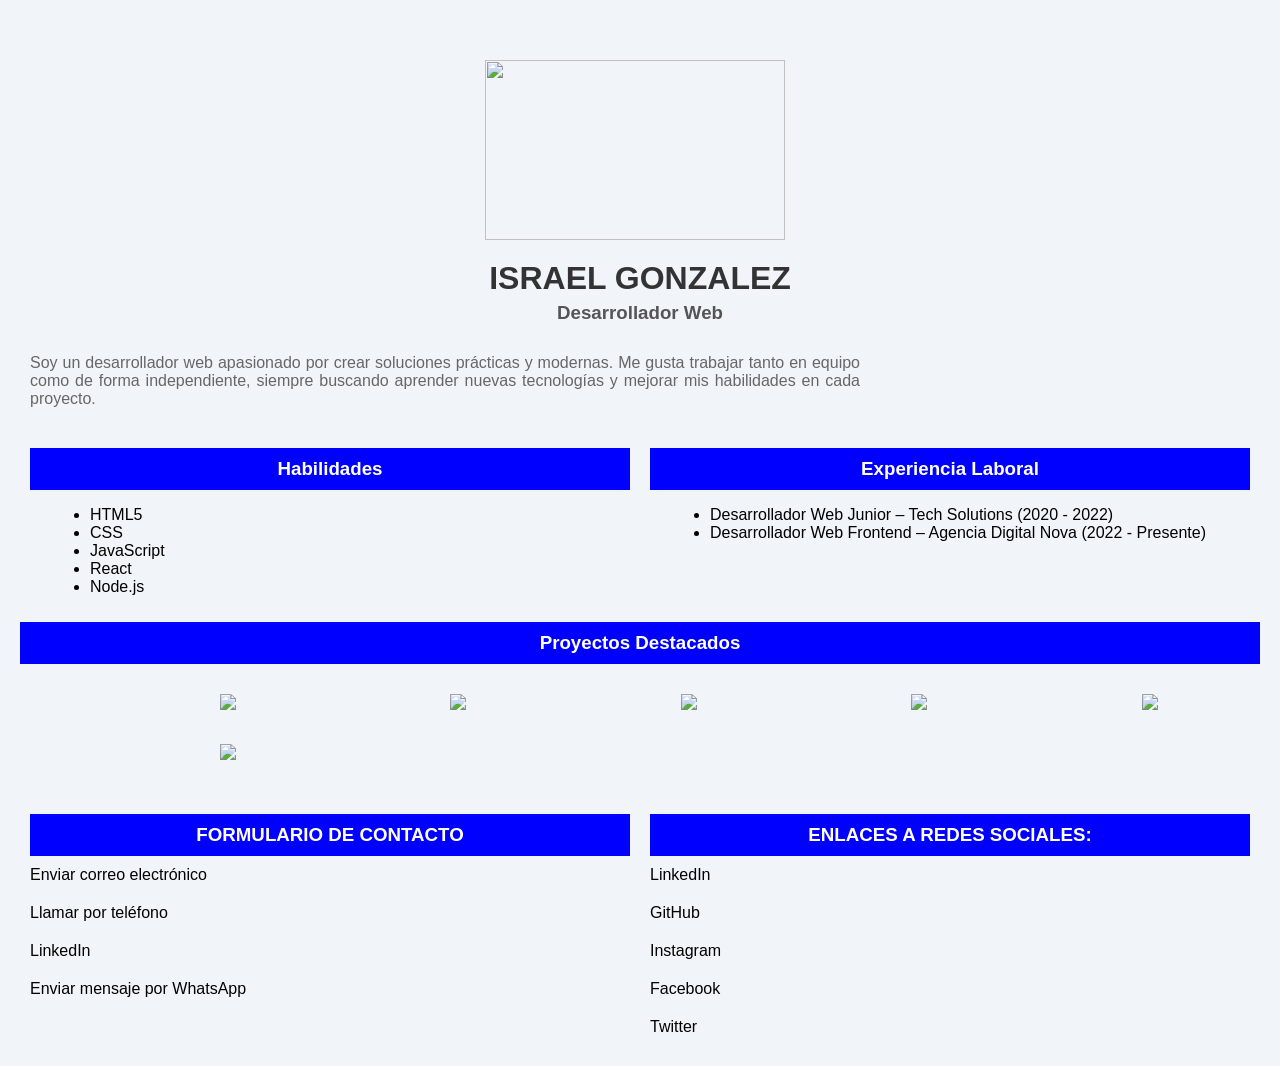
==== index.html @ f0df2c95 "Add files via upload" ====
<!DOCTYPE html>




<html lang="en">



    <head>
        <link rel="stylesheet" href="CSS/tp1 CSS.css"> <!-- ENLACE AL CSS -->

        <title>TP DESARROLLO DE SOFTWARE</title> <!-- TITULO DE LA PAGINA -->

    </head>



    <body>


        <div class="divnombre">

            <img src="../TP1 DESARROLLO/IMAGENES/ISRAEL GONZALEZ.webp">
            <h1>ISRAEL GONZALEZ</h1> 
            <h3>Desarrollador Web</h3>
        </div>
         


        <p>Soy un desarrollador web apasionado por crear soluciones prácticas y modernas. Me gusta trabajar tanto en equipo como de forma independiente, siempre buscando aprender nuevas tecnologías y mejorar mis habilidades en cada proyecto.</p>



        <div class="habilidades">
            <h3>Habilidades</h3> <!-- HABLIDADES-->
            <ul>
                <li>HTML5</li>
                <li>CSS</li>
                <li>JavaScript</li>
                <li>React</li>
                <li>Node.js</li>
            </ul>
        </div>


        <div class="experiencia">
            <h3>Experiencia Laboral</h3> <!-- EXPERIENCIA LABORAL-->
            <ul>
                <li>Desarrollador Web Junior – Tech Solutions (2020 - 2022)</li>
                <li>Desarrollador Web Frontend – Agencia Digital Nova (2022 - Presente)</li>
            </ul>
        </div>



        <div class="Proyectos">
            <h3>Proyectos Destacados</h3> <!-- PROYECTOS DESTACADOS-->

        <img src="../TP1 DESARROLLO/IMAGENES/SHOPWAVE LOGO.png" >
        <img src="../TP1 DESARROLLO/IMAGENES/INVESTIFY LOGO.png" >
        <img src="../TP1 DESARROLLO/IMAGENES/STUDYCAL LOGO.png" >
        <img src="../TP1 DESARROLLO/IMAGENES/CALORYTRAK LOGO.png" >
        <img src="../TP1 DESARROLLO/IMAGENES/LINGOMASTER LOGO.png" >
        <IMG src="../TP1 DESARROLLO/IMAGENES/CHESSQUEST LOGO.png" >
       
        </div>



        <div class="RedesSociales">
            <h3>ENLACES A REDES SOCIALES:</h3> <!-- ENLACES A REDES SOCIALES-->
        
            <a href="https://www.linkedin.com/in/israel-gonzalez">LinkedIn</a>
            <a href="https://github.com/israelgonzalez">GitHub</a>
            <a href="https://www.instagram.com/i_gonzalez/">Instagram</a>
            <a href="https://www.facebook.com/israel.gonzalez">Facebook</a>
            <a href="https://twitter.com/israelgonzalez">Twitter</a>

        
        </div>



        <div class="FormularioContacto">
            <h3>FORMULARIO DE CONTACTO</h3> <!-- FORMULARIOS DE CONTACTO-->
        
            <a href="israel.gonzalez@gmail.com">Enviar correo electrónico</a>
            <a href="tel:+1234567890">Llamar por teléfono</a>
            <a href="https://www.linkedin.com/in/israel-gonzalez">LinkedIn</a>
            <a href="whatsapp://send?phone=+1234567890">Enviar mensaje por WhatsApp</a>
            
        
        </div>



    </body> 

</html>
---- CSS/tp1 CSS.css ----
body {
                font-family: Arial, Garamond;
                margin: 20px;
                background-color: #F1F5F9;
            }

            h1 {
                color: #333;
                text-align: left;
            }

            h2, h3, h4 {
                color: #555;
            }

            ul, ol {
                margin-left: 20px;
            }

            a {
                color: #007BFF;
                text-decoration: none;
            }

            a:hover {
                text-decoration: underline;
            }

            .divnombre{
                display: flex;
                flex-direction: column;
                align-items: center;
                margin-top: 60px;
            }

            .divnombre h1 {
                margin: 10px 0 5px 0;
            }

            .divnombre h3 {
                margin: 0;

            }

            img {
                border-radius: 0%;
                margin-right: 10px;
                
                margin-bottom: 10px;
                max-width: 90%;
                height: 180px;
                width: 300px;
            }

            .habilidades {
                float: left;
                width: 50%;
                box-sizing: border-box;
                padding: 10px;
            }

            .habilidades h3 {
                background-color: blue;
                color: white;
                text-align: center;
                padding: 10px;
                margin: 0 0 10px 0;
            }

            .experiencia {
                float: right;
                width: 50%;
                box-sizing: border-box;
                padding: 10px;
                
            }

            
            .experiencia h3 {
                background-color: blue;
                color: white;
                text-align: center;
                padding: 10px;
                margin: 0 0 10px 0;
            }

            .Proyectos {
                clear: both;
                margin-top: 20px;
            }

            .Proyectos h3 {
                background-color: blue;
                color: white;
                text-align: center;
                padding: 10px;
                margin: 0 0 10px 0;
            }

            p{
                color: #666;
                margin: 30px 400px 30px 10px;
                text-align: justify;
            }

            .Proyectos img {
                width: 200px;
                height: auto;
                margin-top: 20px;
                margin-left: 200px;
            }

            .Proyectos p {
                display: flex;  
                margin-top: 10px;
            }

            .RedesSociales {
                float: right;
                width: 50%;
                box-sizing: border-box;
                padding: 10px;
                
            }

            
            .RedesSociales h3 {
                background-color: blue;
                color: white;
                text-align: center;
                padding: 10px;
                margin: 30px 0 10px 0;
            }

            .FormularioContacto {
                float: left;
                width: 50%;
                box-sizing: border-box;
                padding: 10px;
                
            }

            
            .FormularioContacto h3 {
                background-color: blue;
                color: white;
                text-align: center;
                padding: 10px;
                margin: 30px 0 10px 0;
            }
            
            .FormularioContacto a {
                display: block;
                margin-bottom: 20px; 
                color: #000;
            }

            .RedesSociales a {
                display: block;
                margin-bottom: 20px; 
                color: #000;
            }
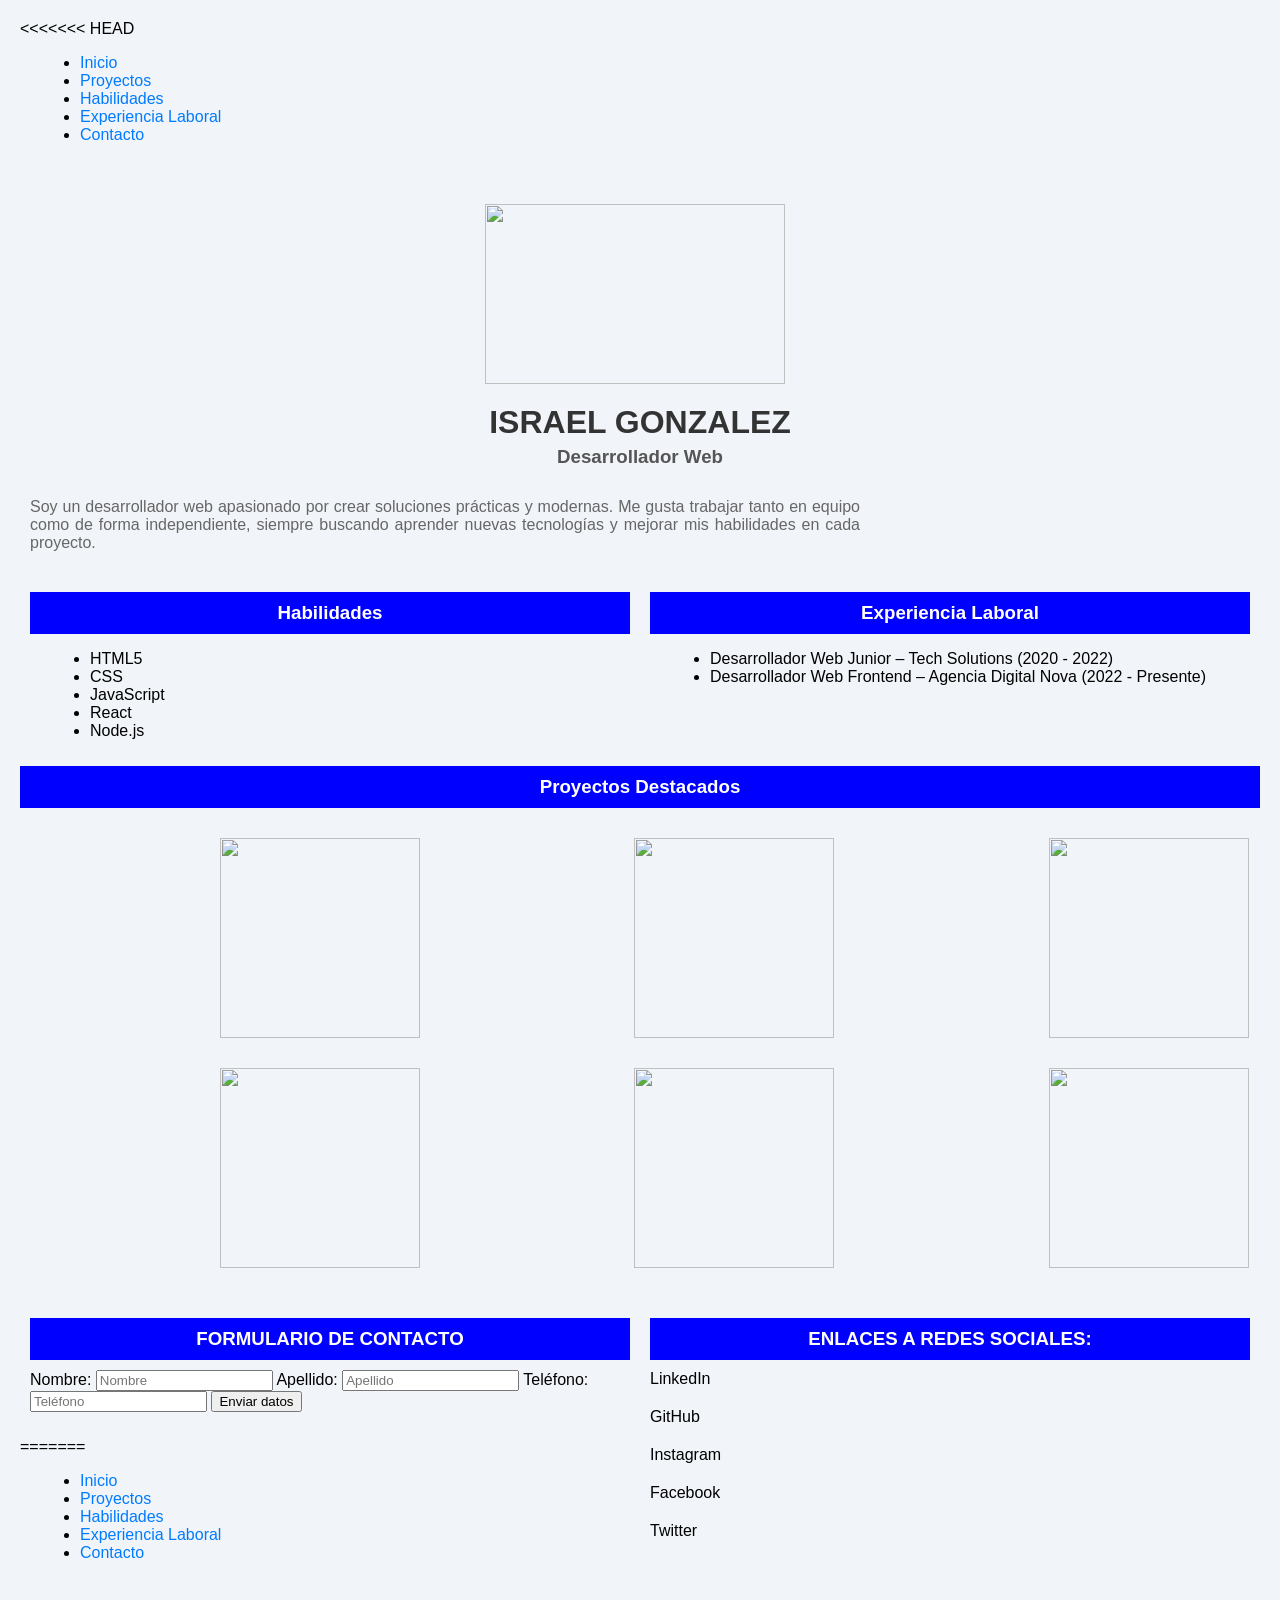
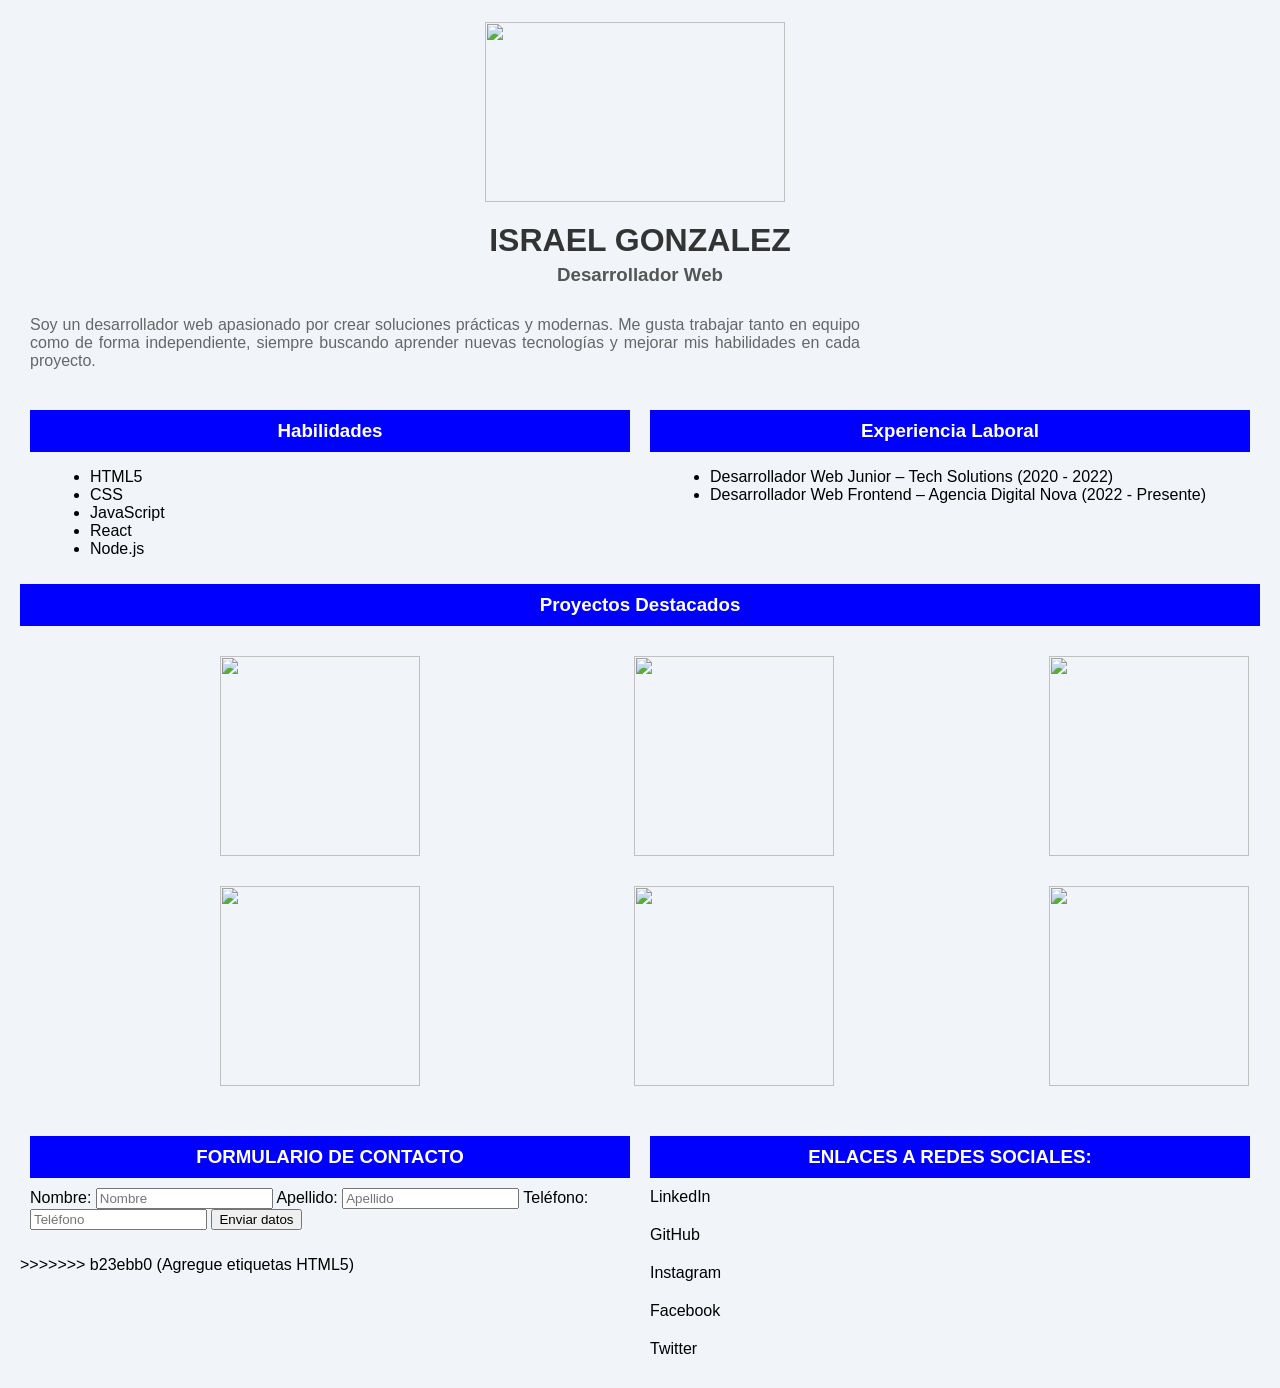
==== commit f2578e52: "Agregue etiquetas HTML5" ====
--- a/index.html
+++ b/index.html
@@ -1,3 +1,4 @@
+<<<<<<< HEAD
 <!DOCTYPE html>
 
 
@@ -8,6 +9,7 @@
 
 
     <head>
+        <link href="https://fonts.googleapis.com/css2?family=Roboto:wght@400;700&display=swap" rel="stylesheet">
         <link rel="stylesheet" href="CSS/tp1 CSS.css"> <!-- ENLACE AL CSS -->
 
         <title>TP DESARROLLO DE SOFTWARE</title> <!-- TITULO DE LA PAGINA -->
@@ -16,23 +18,46 @@
 
 
 
-    <body>
-
-
-        <div class="divnombre">
+    <body >
+
+
+
+
+        <header>
+            
+        <nav>
+            <ul>
+                <li><a href="#inicio">Inicio</a></li>
+                <li><a href="#proyectos">Proyectos</a></li>
+                <li><a href="#habilidades">Habilidades</a></li>
+                <li><a href="#experiencia">Experiencia Laboral</a></li>
+                <li><a href="#contacto">Contacto</a></li>
+            </ul>
+        </nav>
+
+
+            <div class="divnombre">
 
             <img src="../TP1 DESARROLLO/IMAGENES/ISRAEL GONZALEZ.webp">
             <h1>ISRAEL GONZALEZ</h1> 
             <h3>Desarrollador Web</h3>
         </div>
+
+        </header>
          
 
 
+
+
+
+        <main>
+
+
         <p>Soy un desarrollador web apasionado por crear soluciones prácticas y modernas. Me gusta trabajar tanto en equipo como de forma independiente, siempre buscando aprender nuevas tecnologías y mejorar mis habilidades en cada proyecto.</p>
 
 
 
-        <div class="habilidades">
+        <div class="habilidades" id="habilidades">
             <h3>Habilidades</h3> <!-- HABLIDADES-->
             <ul>
                 <li>HTML5</li>
@@ -44,7 +69,7 @@
         </div>
 
 
-        <div class="experiencia">
+        <div class="experiencia" id="experiencia">
             <h3>Experiencia Laboral</h3> <!-- EXPERIENCIA LABORAL-->
             <ul>
                 <li>Desarrollador Web Junior – Tech Solutions (2020 - 2022)</li>
@@ -54,7 +79,7 @@
 
 
 
-        <div class="Proyectos">
+        <div class="Proyectos" id="proyectos">
             <h3>Proyectos Destacados</h3> <!-- PROYECTOS DESTACADOS-->
 
         <img src="../TP1 DESARROLLO/IMAGENES/SHOPWAVE LOGO.png" >
@@ -66,7 +91,14 @@
        
         </div>
 
-
+        </main>
+
+
+
+
+
+
+        <footer>
 
         <div class="RedesSociales">
             <h3>ENLACES A REDES SOCIALES:</h3> <!-- ENLACES A REDES SOCIALES-->
@@ -82,19 +114,167 @@
 
 
 
-        <div class="FormularioContacto">
-            <h3>FORMULARIO DE CONTACTO</h3> <!-- FORMULARIOS DE CONTACTO-->
-        
-            <a href="israel.gonzalez@gmail.com">Enviar correo electrónico</a>
-            <a href="tel:+1234567890">Llamar por teléfono</a>
-            <a href="https://www.linkedin.com/in/israel-gonzalez">LinkedIn</a>
-            <a href="whatsapp://send?phone=+1234567890">Enviar mensaje por WhatsApp</a>
+    <form class="FormularioContacto" id="contacto">
+
+    <h3>FORMULARIO DE CONTACTO</h3>
+
+    <label for="nombre">Nombre:</label>
+    <input type="text" name="nombre" id="nombre" placeholder="Nombre" required>
+
+    <label for="apellido">Apellido:</label>
+    <input type="text" name="apellido" id="apellido" placeholder="Apellido" required>
+
+    
+    <label for="Telefono">Teléfono:</label>
+    <input type="number" name="Telefono" id="Telefono" placeholder="Teléfono" required>
+    
+    <input type="submit" value="Enviar datos">
+
+    </form>
             
-        
-        </div>
-
-
+        </footer>
 
     </body> 
 
+
+=======
+<!DOCTYPE html>
+
+
+
+
+<html lang="en">
+
+
+
+    <head>
+        <link href="https://fonts.googleapis.com/css2?family=Roboto:wght@400;700&display=swap" rel="stylesheet">
+        <link rel="stylesheet" href="CSS/tp1 CSS.css"> <!-- ENLACE AL CSS -->
+
+        <title>TP DESARROLLO DE SOFTWARE</title> <!-- TITULO DE LA PAGINA -->
+
+    </head>
+
+
+
+    <body >
+
+
+
+
+        <header>
+            
+        <nav>
+            <ul>
+                <li><a href="#inicio">Inicio</a></li>
+                <li><a href="#proyectos">Proyectos</a></li>
+                <li><a href="#habilidades">Habilidades</a></li>
+                <li><a href="#experiencia">Experiencia Laboral</a></li>
+                <li><a href="#contacto">Contacto</a></li>
+            </ul>
+        </nav>
+
+
+            <div class="divnombre">
+
+            <img src="../TP1 DESARROLLO/IMAGENES/ISRAEL GONZALEZ.webp">
+            <h1>ISRAEL GONZALEZ</h1> 
+            <h3>Desarrollador Web</h3>
+        </div>
+
+        </header>
+         
+
+
+
+
+
+        <main>
+
+
+        <p>Soy un desarrollador web apasionado por crear soluciones prácticas y modernas. Me gusta trabajar tanto en equipo como de forma independiente, siempre buscando aprender nuevas tecnologías y mejorar mis habilidades en cada proyecto.</p>
+
+
+
+        <div class="habilidades" id="habilidades">
+            <h3>Habilidades</h3> <!-- HABLIDADES-->
+            <ul>
+                <li>HTML5</li>
+                <li>CSS</li>
+                <li>JavaScript</li>
+                <li>React</li>
+                <li>Node.js</li>
+            </ul>
+        </div>
+
+
+        <div class="experiencia" id="experiencia">
+            <h3>Experiencia Laboral</h3> <!-- EXPERIENCIA LABORAL-->
+            <ul>
+                <li>Desarrollador Web Junior – Tech Solutions (2020 - 2022)</li>
+                <li>Desarrollador Web Frontend – Agencia Digital Nova (2022 - Presente)</li>
+            </ul>
+        </div>
+
+
+
+        <div class="Proyectos" id="proyectos">
+            <h3>Proyectos Destacados</h3> <!-- PROYECTOS DESTACADOS-->
+
+        <img src="../TP1 DESARROLLO/IMAGENES/SHOPWAVE LOGO.png" >
+        <img src="../TP1 DESARROLLO/IMAGENES/INVESTIFY LOGO.png" >
+        <img src="../TP1 DESARROLLO/IMAGENES/STUDYCAL LOGO.png" >
+        <img src="../TP1 DESARROLLO/IMAGENES/CALORYTRAK LOGO.png" >
+        <img src="../TP1 DESARROLLO/IMAGENES/LINGOMASTER LOGO.png" >
+        <IMG src="../TP1 DESARROLLO/IMAGENES/CHESSQUEST LOGO.png" >
+       
+        </div>
+
+        </main>
+
+
+
+
+
+
+        <footer>
+
+        <div class="RedesSociales">
+            <h3>ENLACES A REDES SOCIALES:</h3> <!-- ENLACES A REDES SOCIALES-->
+        
+            <a href="https://www.linkedin.com/in/israel-gonzalez">LinkedIn</a>
+            <a href="https://github.com/israelgonzalez">GitHub</a>
+            <a href="https://www.instagram.com/i_gonzalez/">Instagram</a>
+            <a href="https://www.facebook.com/israel.gonzalez">Facebook</a>
+            <a href="https://twitter.com/israelgonzalez">Twitter</a>
+
+        
+        </div>
+
+
+
+    <form class="FormularioContacto" id="contacto">
+
+    <h3>FORMULARIO DE CONTACTO</h3>
+
+    <label for="nombre">Nombre:</label>
+    <input type="text" name="nombre" id="nombre" placeholder="Nombre" required>
+
+    <label for="apellido">Apellido:</label>
+    <input type="text" name="apellido" id="apellido" placeholder="Apellido" required>
+
+    
+    <label for="Telefono">Teléfono:</label>
+    <input type="number" name="Telefono" id="Telefono" placeholder="Teléfono" required>
+    
+    <input type="submit" value="Enviar datos">
+
+    </form>
+            
+        </footer>
+
+    </body> 
+
+
+>>>>>>> b23ebb0 (Agregue etiquetas HTML5)
 </html>
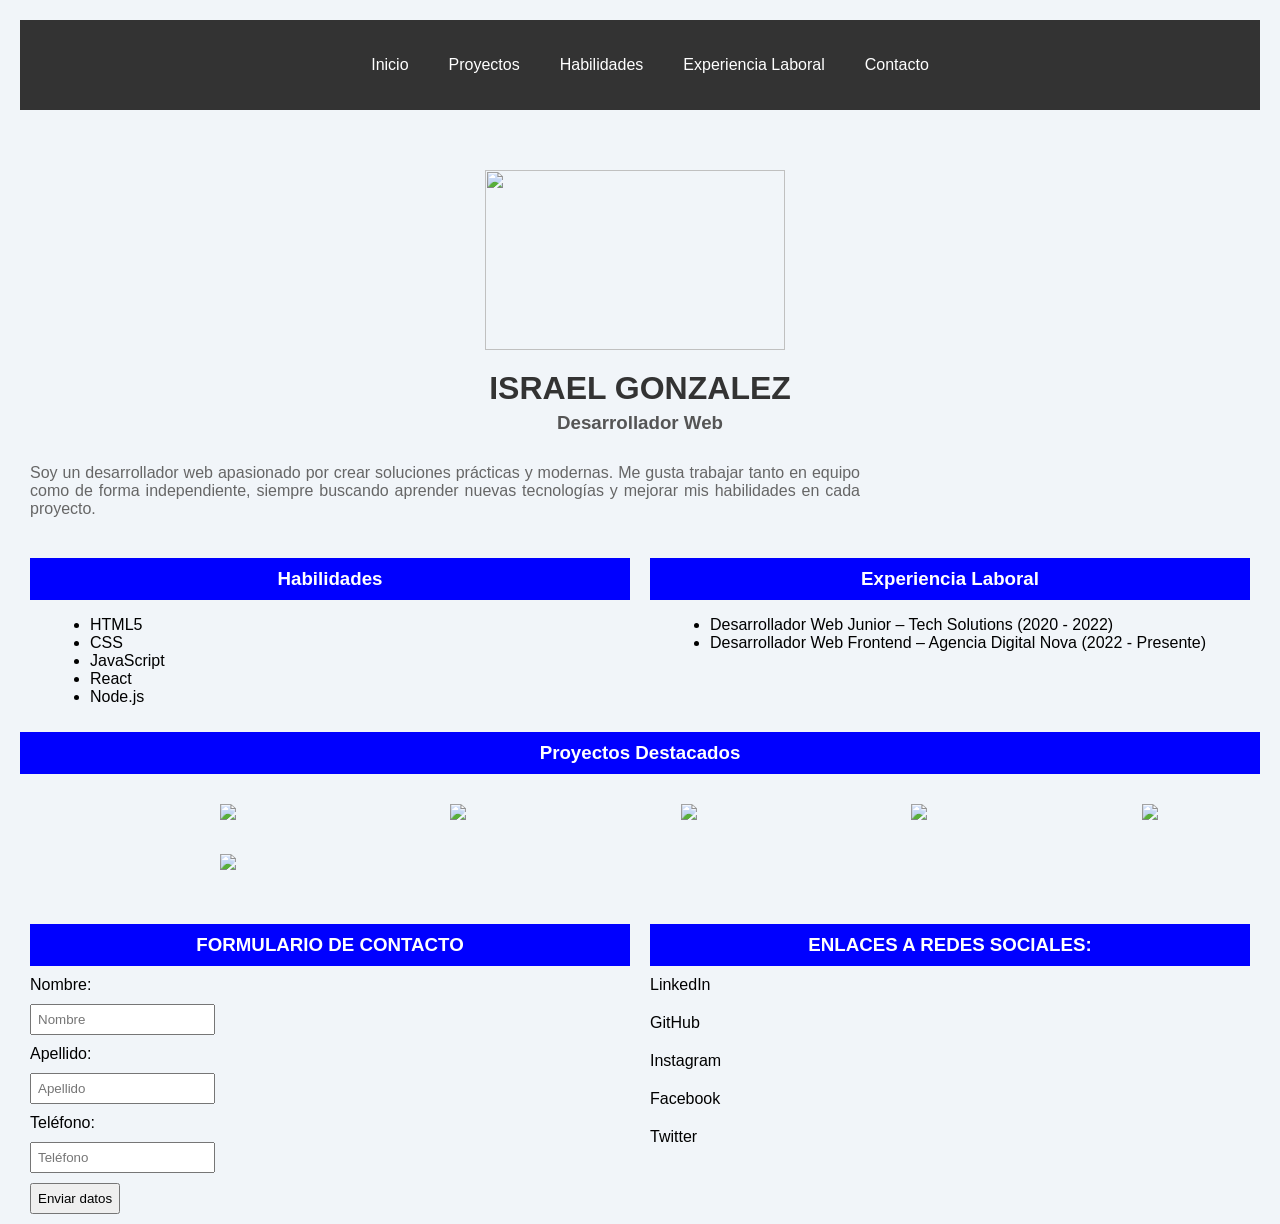
==== commit 54d1aa7a: "etiquetas HTML5 y formulario" ====
--- a/index.html
+++ b/index.html
@@ -1,4 +1,3 @@
-<<<<<<< HEAD
 <!DOCTYPE html>
 
 
@@ -137,144 +136,4 @@
     </body> 
 
 
-=======
-<!DOCTYPE html>
-
-
-
-
-<html lang="en">
-
-
-
-    <head>
-        <link href="https://fonts.googleapis.com/css2?family=Roboto:wght@400;700&display=swap" rel="stylesheet">
-        <link rel="stylesheet" href="CSS/tp1 CSS.css"> <!-- ENLACE AL CSS -->
-
-        <title>TP DESARROLLO DE SOFTWARE</title> <!-- TITULO DE LA PAGINA -->
-
-    </head>
-
-
-
-    <body >
-
-
-
-
-        <header>
-            
-        <nav>
-            <ul>
-                <li><a href="#inicio">Inicio</a></li>
-                <li><a href="#proyectos">Proyectos</a></li>
-                <li><a href="#habilidades">Habilidades</a></li>
-                <li><a href="#experiencia">Experiencia Laboral</a></li>
-                <li><a href="#contacto">Contacto</a></li>
-            </ul>
-        </nav>
-
-
-            <div class="divnombre">
-
-            <img src="../TP1 DESARROLLO/IMAGENES/ISRAEL GONZALEZ.webp">
-            <h1>ISRAEL GONZALEZ</h1> 
-            <h3>Desarrollador Web</h3>
-        </div>
-
-        </header>
-         
-
-
-
-
-
-        <main>
-
-
-        <p>Soy un desarrollador web apasionado por crear soluciones prácticas y modernas. Me gusta trabajar tanto en equipo como de forma independiente, siempre buscando aprender nuevas tecnologías y mejorar mis habilidades en cada proyecto.</p>
-
-
-
-        <div class="habilidades" id="habilidades">
-            <h3>Habilidades</h3> <!-- HABLIDADES-->
-            <ul>
-                <li>HTML5</li>
-                <li>CSS</li>
-                <li>JavaScript</li>
-                <li>React</li>
-                <li>Node.js</li>
-            </ul>
-        </div>
-
-
-        <div class="experiencia" id="experiencia">
-            <h3>Experiencia Laboral</h3> <!-- EXPERIENCIA LABORAL-->
-            <ul>
-                <li>Desarrollador Web Junior – Tech Solutions (2020 - 2022)</li>
-                <li>Desarrollador Web Frontend – Agencia Digital Nova (2022 - Presente)</li>
-            </ul>
-        </div>
-
-
-
-        <div class="Proyectos" id="proyectos">
-            <h3>Proyectos Destacados</h3> <!-- PROYECTOS DESTACADOS-->
-
-        <img src="../TP1 DESARROLLO/IMAGENES/SHOPWAVE LOGO.png" >
-        <img src="../TP1 DESARROLLO/IMAGENES/INVESTIFY LOGO.png" >
-        <img src="../TP1 DESARROLLO/IMAGENES/STUDYCAL LOGO.png" >
-        <img src="../TP1 DESARROLLO/IMAGENES/CALORYTRAK LOGO.png" >
-        <img src="../TP1 DESARROLLO/IMAGENES/LINGOMASTER LOGO.png" >
-        <IMG src="../TP1 DESARROLLO/IMAGENES/CHESSQUEST LOGO.png" >
-       
-        </div>
-
-        </main>
-
-
-
-
-
-
-        <footer>
-
-        <div class="RedesSociales">
-            <h3>ENLACES A REDES SOCIALES:</h3> <!-- ENLACES A REDES SOCIALES-->
-        
-            <a href="https://www.linkedin.com/in/israel-gonzalez">LinkedIn</a>
-            <a href="https://github.com/israelgonzalez">GitHub</a>
-            <a href="https://www.instagram.com/i_gonzalez/">Instagram</a>
-            <a href="https://www.facebook.com/israel.gonzalez">Facebook</a>
-            <a href="https://twitter.com/israelgonzalez">Twitter</a>
-
-        
-        </div>
-
-
-
-    <form class="FormularioContacto" id="contacto">
-
-    <h3>FORMULARIO DE CONTACTO</h3>
-
-    <label for="nombre">Nombre:</label>
-    <input type="text" name="nombre" id="nombre" placeholder="Nombre" required>
-
-    <label for="apellido">Apellido:</label>
-    <input type="text" name="apellido" id="apellido" placeholder="Apellido" required>
-
-    
-    <label for="Telefono">Teléfono:</label>
-    <input type="number" name="Telefono" id="Telefono" placeholder="Teléfono" required>
-    
-    <input type="submit" value="Enviar datos">
-
-    </form>
-            
-        </footer>
-
-    </body> 
-
-
->>>>>>> b23ebb0 (Agregue etiquetas HTML5)
 </html>
--- a/CSS/tp1 CSS.css
+++ b/CSS/tp1 CSS.css
@@ -1,5 +1,5 @@
- body {
-                font-family: Arial, Garamond;
+body {
+                font-family: 'Roboto', Arial, sans-serif;
                 margin: 20px;
                 background-color: #F1F5F9;
             }
@@ -159,4 +159,43 @@
                 display: block;
                 margin-bottom: 20px; 
                 color: #000;
-            }+            }
+
+            nav ul {
+                list-style-type: none;
+                padding: 0;
+                display: flex;
+                gap: 20px;
+                justify-content: center;
+            }
+
+            nav {
+            background-color: #333;
+            padding: 10px;
+        }
+
+        nav a {
+            color: white;
+            text-decoration: none;
+            padding: 10px;
+            display: block;
+        }
+
+        nav a:hover {
+            background-color: #555;
+            border-radius: 5px;
+        }
+
+
+        .FormularioContacto label {
+            display: flex;
+            margin-top: 10px;
+            flex-direction: column;
+        }
+
+        .FormularioContacto input {
+            display: flex;
+            padding: 6px;
+            margin-top: 10px;
+
+        }
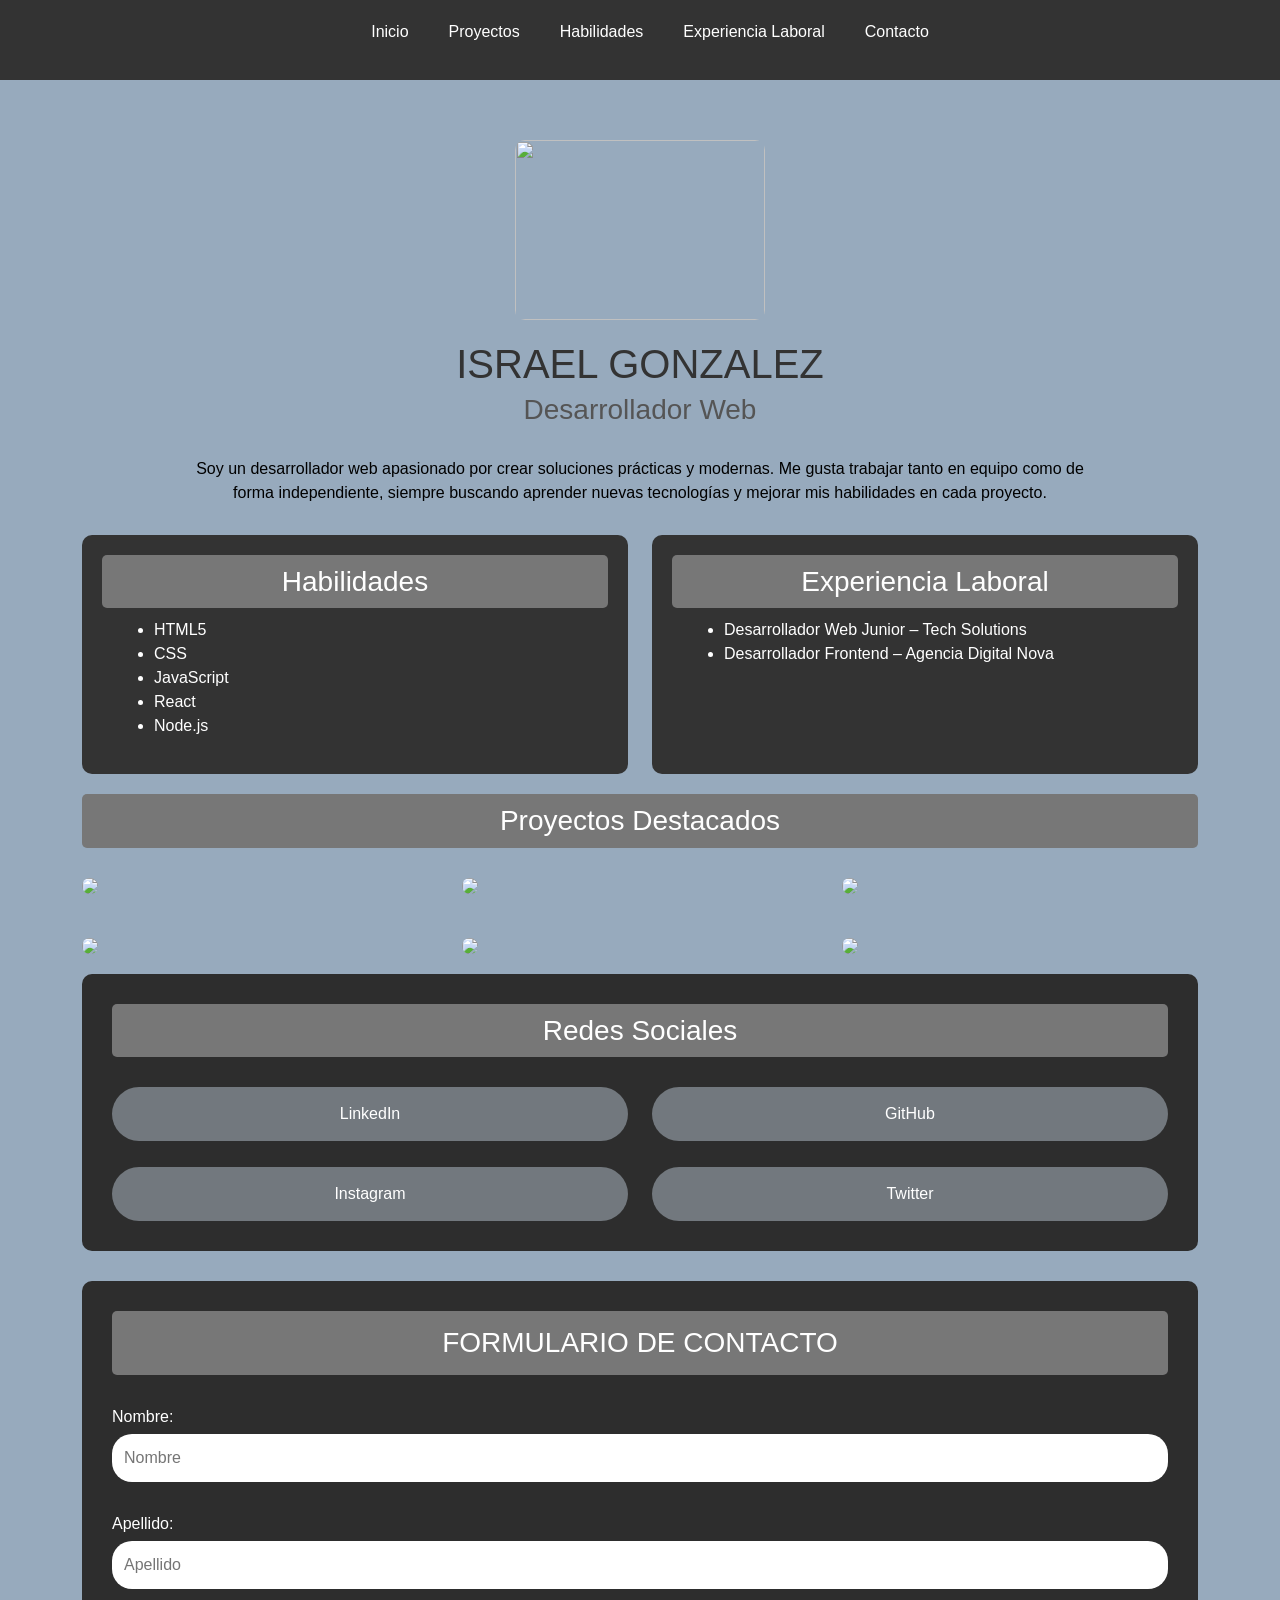
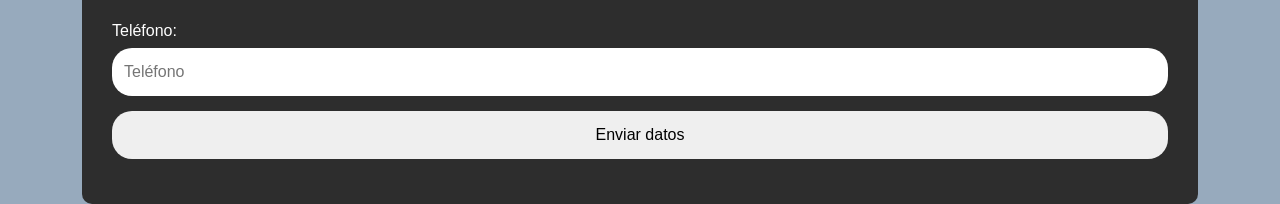
==== commit e381e56c: "Complete powers-ups" ====
--- a/index.html
+++ b/index.html
@@ -1,139 +1,292 @@
-<!DOCTYPE html>
-
-
-
-
-<html lang="en">
-
-
-
-    <head>
-        <link href="https://fonts.googleapis.com/css2?family=Roboto:wght@400;700&display=swap" rel="stylesheet">
-        <link rel="stylesheet" href="CSS/tp1 CSS.css"> <!-- ENLACE AL CSS -->
-
-        <title>TP DESARROLLO DE SOFTWARE</title> <!-- TITULO DE LA PAGINA -->
-
-    </head>
-
-
-
-    <body >
-
-
-
-
-        <header>
-            
-        <nav>
-            <ul>
-                <li><a href="#inicio">Inicio</a></li>
-                <li><a href="#proyectos">Proyectos</a></li>
-                <li><a href="#habilidades">Habilidades</a></li>
-                <li><a href="#experiencia">Experiencia Laboral</a></li>
-                <li><a href="#contacto">Contacto</a></li>
-            </ul>
-        </nav>
-
-
-            <div class="divnombre">
-
-            <img src="../TP1 DESARROLLO/IMAGENES/ISRAEL GONZALEZ.webp">
-            <h1>ISRAEL GONZALEZ</h1> 
-            <h3>Desarrollador Web</h3>
-        </div>
-
-        </header>
-         
-
-
-
-
-
-        <main>
-
-
-        <p>Soy un desarrollador web apasionado por crear soluciones prácticas y modernas. Me gusta trabajar tanto en equipo como de forma independiente, siempre buscando aprender nuevas tecnologías y mejorar mis habilidades en cada proyecto.</p>
-
-
-
-        <div class="habilidades" id="habilidades">
-            <h3>Habilidades</h3> <!-- HABLIDADES-->
-            <ul>
-                <li>HTML5</li>
-                <li>CSS</li>
-                <li>JavaScript</li>
-                <li>React</li>
-                <li>Node.js</li>
-            </ul>
-        </div>
-
-
-        <div class="experiencia" id="experiencia">
-            <h3>Experiencia Laboral</h3> <!-- EXPERIENCIA LABORAL-->
-            <ul>
-                <li>Desarrollador Web Junior – Tech Solutions (2020 - 2022)</li>
-                <li>Desarrollador Web Frontend – Agencia Digital Nova (2022 - Presente)</li>
-            </ul>
-        </div>
-
-
-
-        <div class="Proyectos" id="proyectos">
-            <h3>Proyectos Destacados</h3> <!-- PROYECTOS DESTACADOS-->
-
-        <img src="../TP1 DESARROLLO/IMAGENES/SHOPWAVE LOGO.png" >
-        <img src="../TP1 DESARROLLO/IMAGENES/INVESTIFY LOGO.png" >
-        <img src="../TP1 DESARROLLO/IMAGENES/STUDYCAL LOGO.png" >
-        <img src="../TP1 DESARROLLO/IMAGENES/CALORYTRAK LOGO.png" >
-        <img src="../TP1 DESARROLLO/IMAGENES/LINGOMASTER LOGO.png" >
-        <IMG src="../TP1 DESARROLLO/IMAGENES/CHESSQUEST LOGO.png" >
-       
-        </div>
-
-        </main>
-
-
-
-
-
-
-        <footer>
-
-        <div class="RedesSociales">
-            <h3>ENLACES A REDES SOCIALES:</h3> <!-- ENLACES A REDES SOCIALES-->
-        
-            <a href="https://www.linkedin.com/in/israel-gonzalez">LinkedIn</a>
-            <a href="https://github.com/israelgonzalez">GitHub</a>
-            <a href="https://www.instagram.com/i_gonzalez/">Instagram</a>
-            <a href="https://www.facebook.com/israel.gonzalez">Facebook</a>
-            <a href="https://twitter.com/israelgonzalez">Twitter</a>
-
-        
-        </div>
-
-
-
-    <form class="FormularioContacto" id="contacto">
-
-    <h3>FORMULARIO DE CONTACTO</h3>
-
-    <label for="nombre">Nombre:</label>
-    <input type="text" name="nombre" id="nombre" placeholder="Nombre" required>
-
-    <label for="apellido">Apellido:</label>
-    <input type="text" name="apellido" id="apellido" placeholder="Apellido" required>
-
-    
-    <label for="Telefono">Teléfono:</label>
-    <input type="number" name="Telefono" id="Telefono" placeholder="Teléfono" required>
-    
-    <input type="submit" value="Enviar datos">
-
-    </form>
-            
-        </footer>
-
-    </body> 
-
-
+<!DOCTYPE html>
+
+
+<html lang="en">
+
+    <head>
+
+        <link href="https://fonts.googleapis.com/css2?family=Roboto:wght@400;700&display=swap" rel="stylesheet">
+
+        <link href="https://cdn.jsdelivr.net/npm/bootstrap@5.3.7/dist/css/bootstrap.min.css" rel="stylesheet">
+
+        <link rel="stylesheet" href="CSS/tp1 CSS.css">
+
+        <title>TP DESARROLLO DE SOFTWARE</title>
+
+    </head>
+
+
+    <body class="fondoPagina">
+
+        <header> 
+                            
+            <nav> 
+                <ul>
+                    <li><a href="#inicio">Inicio</a></li>
+                    <li><a href="#proyectos">Proyectos</a></li>
+                    <li><a href="#habilidades">Habilidades</a></li>
+                    <li><a href="#experiencia">Experiencia Laboral</a></li>
+                    <li><a href="#contacto">Contacto</a></li>
+                </ul>
+            </nav>
+
+                        
+            <div class="divnombre"> <!-- DIV PARA EL NOMBRE Y FOTO DE PERFIL -->
+
+                <img src="../TP1 DESARROLLO/IMAGENES/ISRAEL GONZALEZ.webp">
+                <h1>ISRAEL GONZALEZ</h1> 
+                <h3>Desarrollador Web</h3>
+            </div>
+
+        </header>
+            
+
+        <main class="container">
+
+            <p>
+                Soy un desarrollador web apasionado por crear soluciones prácticas y modernas.
+                Me gusta trabajar tanto en equipo como de forma independiente,
+                siempre buscando aprender nuevas tecnologías y mejorar mis habilidades en cada proyecto.
+            </p>
+
+            <div class="row">
+
+                <!-- COLUMNA DE HABILIDADES -->
+                <div class="col-md-6">
+
+                    <div class="habilidades" id="habilidades">
+
+                        <h3>Habilidades</h3>
+
+                        <ul>
+                            <li>HTML5</li>
+                            <li>CSS</li>
+                            <li>JavaScript</li>
+                            <li>React</li>
+                            <li>Node.js</li>
+                        </ul>
+
+                    </div>
+
+                </div>
+
+                <!-- COLUMNA DE EXPERIENCIA -->
+                <div class="col-md-6">
+
+                    <div class="experiencia" id="experiencia">
+
+                        <h3>Experiencia Laboral</h3>
+
+                        <ul>
+                            <li>Desarrollador Web Junior – Tech Solutions</li>
+
+                            <li>Desarrollador Frontend – Agencia Digital Nova</li>
+                        </ul>
+
+                    </div>
+
+                </div>
+
+            </div>
+
+            <!-- SECCIÓN PROYECTOS -->
+            <div class="Proyectos" id="proyectos">
+
+                <h3>
+                    Proyectos Destacados
+                </h3>
+
+                <!-- PRIMERA FILA -->
+                <div class="row">
+
+                    <div class="col-md-4">
+
+                        <img
+                        src="../TP1 DESARROLLO/IMAGENES/SHOPWAVE LOGO.png"
+                        class="imagenProyecto">
+
+                    </div>
+
+                    <div class="col-md-4">
+
+                        <img
+                        src="../TP1 DESARROLLO/IMAGENES/INVESTIFY LOGO.png"
+                        class="imagenProyecto">
+
+                    </div>
+
+                    <div class="col-md-4">
+
+                        <img
+                        src="../TP1 DESARROLLO/IMAGENES/STUDYCAL LOGO.png"
+                        class="imagenProyecto">
+
+                    </div>
+
+                </div>
+
+                <!-- SEGUNDA FILA -->
+                <div class="row mt-4">
+
+                    <div class="col-md-4">
+
+                        <img
+                        src="../TP1 DESARROLLO/IMAGENES/CALORYTRAK LOGO.png"
+                        class="imagenProyecto">
+
+                    </div>
+
+                    <div class="col-md-4">
+
+                        <img
+                        src="../TP1 DESARROLLO/IMAGENES/LINGOMASTER LOGO.png"
+                        class="imagenProyecto">
+
+                    </div>
+
+                    <div class="col-md-4">
+
+                        <img
+                        src="../TP1 DESARROLLO/IMAGENES/CHESSQUEST LOGO.png"
+                        class="imagenProyecto">
+
+                    </div>
+
+                </div>
+
+            </div>
+
+        </main>
+
+       <footer>
+
+    <div class="container">
+
+        <!-- REDES SOCIALES -->
+
+        <div class="RedesSociales">
+
+            <h3>
+                Redes Sociales
+            </h3>
+
+            <div class="row">
+
+                <div class="col-md-6">
+
+                    <a
+                    href="https://www.linkedin.com/in/israel-gonzalez"
+                    target="_blank"
+                    class="botonRedSocial">
+
+                        LinkedIn
+
+                    </a>
+
+                </div>
+
+                <div class="col-md-6">
+
+                    <a
+                    href="https://github.com/israelgonzalez"
+                    target="_blank"
+                    class="botonRedSocial">
+
+                        GitHub
+
+                    </a>
+
+                </div>
+
+            </div>
+
+            <div class="row mt-3">
+
+                <div class="col-md-6">
+
+                    <a
+                    href="https://www.instagram.com/i_gonzalez/"
+                    target="_blank"
+                    class="botonRedSocial">
+
+                        Instagram
+
+                    </a>
+
+                </div>
+
+                <div class="col-md-6">
+
+                    <a
+                    href="https://twitter.com/israelgonzalez"
+                    target="_blank"
+                    class="botonRedSocial">
+
+                        Twitter
+
+                    </a>
+
+                </div>
+
+            </div>
+
+        </div>
+
+                    <!-- FORMULARIO DE CONTACTO -->
+                    <form
+                        action="https://formspree.io/f/xzdwoybl"
+                        method="POST"
+                        class="FormularioContacto"
+                        id="contacto">
+
+                        <h3>FORMULARIO DE CONTACTO</h3>
+
+                        <label for="nombre">
+                            Nombre:
+                        </label>
+
+                        <input
+                        type="text"
+                        name="nombre"
+                        id="nombre"
+                        placeholder="Nombre"
+                        required>
+
+                        <label for="apellido">
+                            Apellido:
+                        </label>
+
+                        <input
+                        type="text"
+                        name="apellido"
+                        id="apellido"
+                        placeholder="Apellido"
+                        required>
+
+                        <label for="telefono">
+                            Teléfono:
+                        </label>
+
+                        <input
+                        type="number"
+                        name="telefono"
+                        id="telefono"
+                        placeholder="Teléfono"
+                        required>
+
+                        <input
+                        type="submit"
+                        value="Enviar datos"
+                        class="botonEnviar">
+                        
+                    </form>
+
+    </div>
+
+</footer>
+
+    </body> 
+
+
+
 </html>
--- a/CSS/tp1 CSS.css
+++ b/CSS/tp1 CSS.css
@@ -1,201 +1,208 @@
 body {
-                font-family: 'Roboto', Arial, sans-serif;
-                margin: 20px;
-                background-color: #F1F5F9;
-            }
-
-            h1 {
-                color: #333;
-                text-align: left;
-            }
-
-            h2, h3, h4 {
-                color: #555;
-            }
-
-            ul, ol {
-                margin-left: 20px;
-            }
-
-            a {
-                color: #007BFF;
-                text-decoration: none;
-            }
-
-            a:hover {
-                text-decoration: underline;
-            }
-
-            .divnombre{
-                display: flex;
-                flex-direction: column;
-                align-items: center;
-                margin-top: 60px;
-            }
-
-            .divnombre h1 {
-                margin: 10px 0 5px 0;
-            }
-
-            .divnombre h3 {
-                margin: 0;
-
-            }
-
-            img {
-                border-radius: 0%;
-                margin-right: 10px;
-                
-                margin-bottom: 10px;
-                max-width: 90%;
-                height: 180px;
-                width: 300px;
-            }
-
-            .habilidades {
-                float: left;
-                width: 50%;
-                box-sizing: border-box;
-                padding: 10px;
-            }
-
-            .habilidades h3 {
-                background-color: blue;
-                color: white;
-                text-align: center;
-                padding: 10px;
-                margin: 0 0 10px 0;
-            }
-
-            .experiencia {
-                float: right;
-                width: 50%;
-                box-sizing: border-box;
-                padding: 10px;
-                
-            }
-
-            
-            .experiencia h3 {
-                background-color: blue;
-                color: white;
-                text-align: center;
-                padding: 10px;
-                margin: 0 0 10px 0;
-            }
-
-            .Proyectos {
-                clear: both;
-                margin-top: 20px;
-            }
-
-            .Proyectos h3 {
-                background-color: blue;
-                color: white;
-                text-align: center;
-                padding: 10px;
-                margin: 0 0 10px 0;
-            }
-
-            p{
-                color: #666;
-                margin: 30px 400px 30px 10px;
-                text-align: justify;
-            }
-
-            .Proyectos img {
-                width: 200px;
-                height: auto;
-                margin-top: 20px;
-                margin-left: 200px;
-            }
-
-            .Proyectos p {
-                display: flex;  
-                margin-top: 10px;
-            }
-
-            .RedesSociales {
-                float: right;
-                width: 50%;
-                box-sizing: border-box;
-                padding: 10px;
-                
-            }
-
-            
-            .RedesSociales h3 {
-                background-color: blue;
-                color: white;
-                text-align: center;
-                padding: 10px;
-                margin: 30px 0 10px 0;
-            }
-
-            .FormularioContacto {
-                float: left;
-                width: 50%;
-                box-sizing: border-box;
-                padding: 10px;
-                
-            }
-
-            
-            .FormularioContacto h3 {
-                background-color: blue;
-                color: white;
-                text-align: center;
-                padding: 10px;
-                margin: 30px 0 10px 0;
-            }
-            
-            .FormularioContacto a {
-                display: block;
-                margin-bottom: 20px; 
-                color: #000;
-            }
-
-            .RedesSociales a {
-                display: block;
-                margin-bottom: 20px; 
-                color: #000;
-            }
-
-            nav ul {
-                list-style-type: none;
-                padding: 0;
-                display: flex;
-                gap: 20px;
-                justify-content: center;
-            }
-
-            nav {
-            background-color: #333;
-            padding: 10px;
-        }
-
-        nav a {
-            color: white;
-            text-decoration: none;
-            padding: 10px;
-            display: block;
-        }
-
-        nav a:hover {
-            background-color: #555;
-            border-radius: 5px;
-        }
-
-
-        .FormularioContacto label {
-            display: flex;
-            margin-top: 10px;
-            flex-direction: column;
-        }
-
-        .FormularioContacto input {
-            display: flex;
-            padding: 6px;
-            margin-top: 10px;
-
-        }+    font-family: 'Roboto', Arial, sans-serif;
+    margin: 0;
+    background-color: #97aabd;
+}
+
+h1 {
+    color: #333;
+    text-align: left;
+}
+
+h2, h3, h4 {
+    color: #555;
+}
+
+ul, ol {
+    margin-left: 20px;
+}
+
+a {
+    color: #007BFF;
+    text-decoration: none;
+}
+
+a:hover {
+    text-decoration: underline;
+}
+
+.divnombre {
+    display: flex;
+    flex-direction: column;
+    align-items: center;
+    margin-top: 60px;
+}
+
+.divnombre h1 {
+    margin: 10px 0 5px 0;
+}
+
+.divnombre h3 {
+    margin: 0;
+}
+
+.divnombre img {
+    margin-bottom: 10px;
+    width: 250px;
+    height: 180px;
+    border-radius: 10px;
+}
+
+.habilidades {
+    background-color: #333;
+    border-radius: 10px;
+    padding: 20px;
+    height: 100%;
+    color: white;
+}
+
+.habilidades h3 {
+    background-color: rgb(119, 119, 119);
+    color: white;
+    text-align: center;
+    padding: 10px;
+    margin: 0 0 10px 0;
+    border-radius: 5px;
+}
+
+.experiencia {
+    background-color: #333;
+    border-radius: 10px;
+    padding: 20px;
+    height: 100%;
+    color: white;
+}
+
+.experiencia h3 {
+    background-color: rgb(119, 119, 119);
+    color: white;
+    text-align: center;
+    padding: 10px;
+    margin: 0 0 10px 0;
+    border-radius: 5px;
+}
+
+.Proyectos {
+    margin-top: 20px;
+}
+
+.Proyectos h3 {
+    background-color: rgb(119, 119, 119);
+    color: white;
+    text-align: center;
+    padding: 10px;
+    margin: 0 0 10px 0;
+    border-radius: 5px;
+}
+
+p {
+    color: #000000;
+    text-align: center;
+    margin: 30px auto;
+    max-width: 900px;
+}
+
+.imagenProyecto {
+    width: 100%;
+    height: auto;
+    border-radius: 10px;
+    margin-top: 20px;
+    transition: 0.3s;
+}
+
+.imagenProyecto:hover {
+    transform: scale(1.05);
+}
+
+.RedesSociales {
+    margin-top: 20px;
+    background-color: #2d2d2d;
+    padding: 30px;
+    border-radius: 10px;
+    color: white;
+}
+
+.RedesSociales h3 {
+    background-color: rgb(119, 119, 119);
+    color: white;
+    text-align: center;
+    padding: 10px;
+    margin: 0 0 20px 0;
+    border-radius: 5px;
+}
+
+.botonRedSocial {
+    display: block;
+    background-color: #72787e;
+    color: white;
+    text-align: center;
+    padding: 15px;
+    text-decoration: none;
+    transition: 0.3s;
+    margin-top: 10px;
+    border-radius: 30px;
+}
+
+.botonRedSocial:hover {
+    background-color: #383c40;
+    color: white;
+    text-decoration: none;
+}
+
+nav ul {
+    list-style-type: none;
+    padding: 0;
+    display: flex;
+    gap: 20px;
+    justify-content: center;
+}
+
+nav {
+    background-color: #333;
+    padding: 10px;
+}
+
+nav a {
+    color: white;
+    text-decoration: none;
+    padding: 10px;
+    display: block;
+}
+
+nav a:hover {
+    background-color: #555;
+    border-radius: 5px;
+}
+
+.FormularioContacto {
+    margin-top: 30px;
+    background-color: #2d2d2d;
+    padding: 30px;
+    border-radius: 10px;
+    color: white;
+}
+
+.FormularioContacto h3 {
+    background-color: rgb(119, 119, 119);
+    color: white;
+    text-align: center;
+    padding: 15px;
+    border-radius: 5px;
+    margin-bottom: 30px;
+}
+
+.FormularioContacto label {
+    color: white;
+    margin-top: 15px;
+    margin-bottom: 5px;
+    display: block;
+}
+
+.FormularioContacto input {
+    width: 100%;
+    padding: 12px;
+    border-radius: 20px;
+    border: none;
+    margin-bottom: 15px;
+}
+
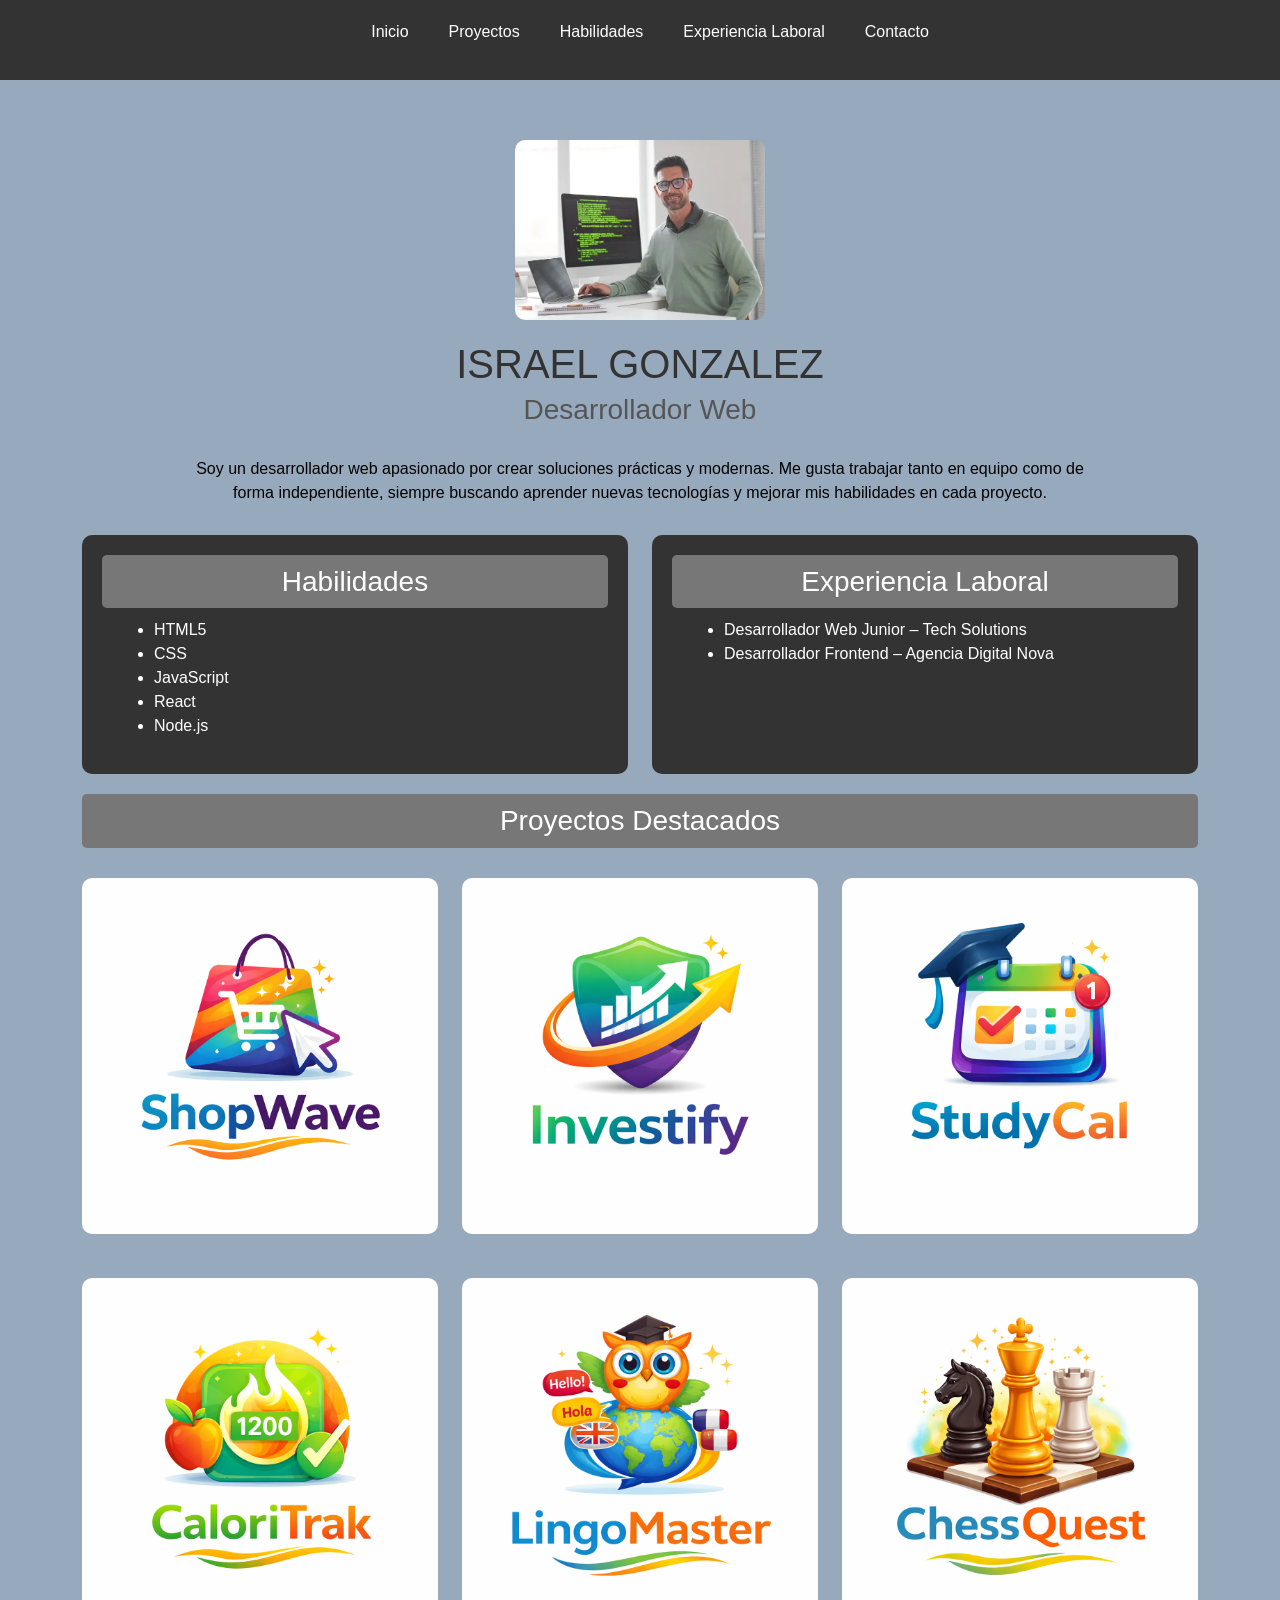
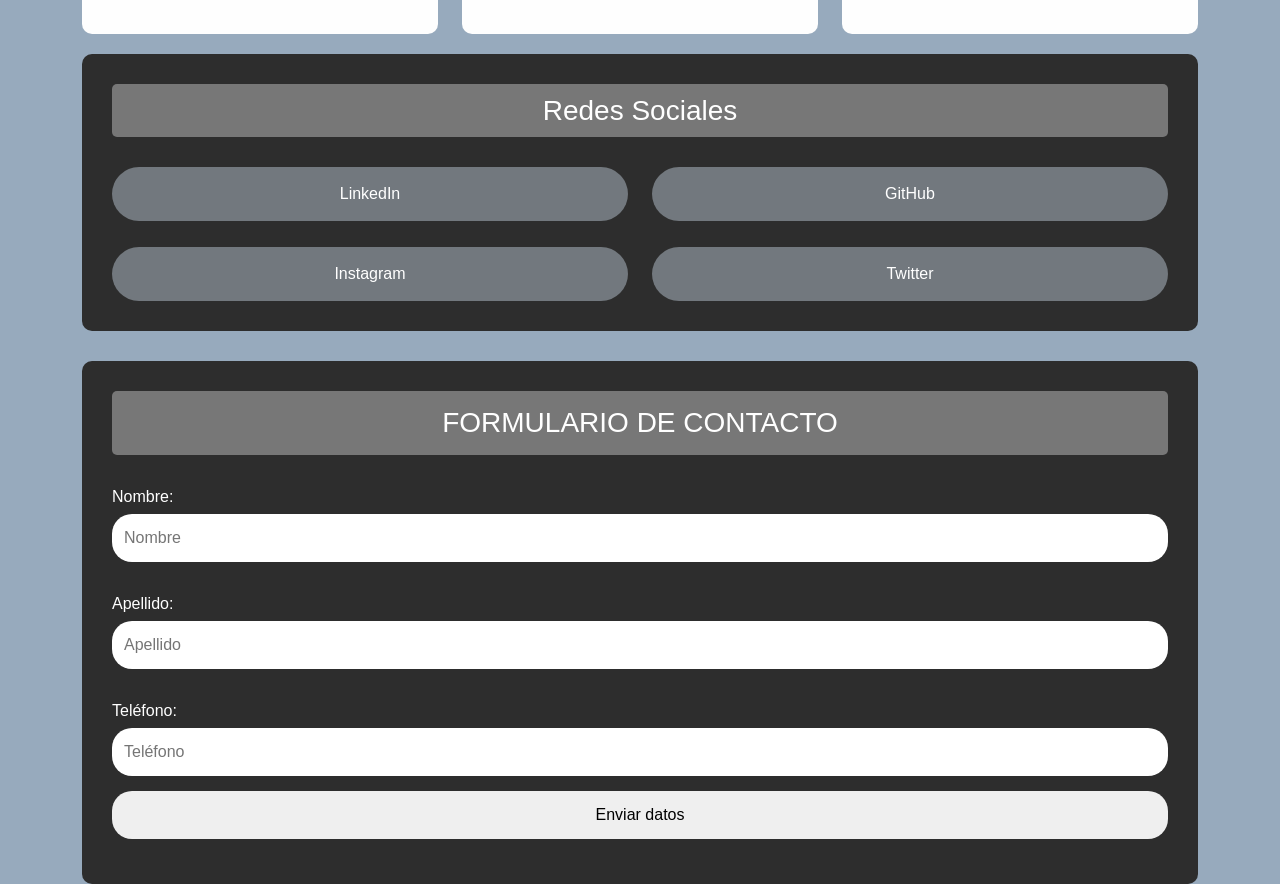
==== commit febfbd4b: "imagenes" ====
--- a/index.html
+++ b/index.html
@@ -33,7 +33,7 @@
                         
             <div class="divnombre"> <!-- DIV PARA EL NOMBRE Y FOTO DE PERFIL -->
 
-                <img src="../TP1 DESARROLLO/IMAGENES/ISRAEL GONZALEZ.webp">
+                <img src="../IMAGENES/ISRAEL GONZALEZ.webp">
                 <h1>ISRAEL GONZALEZ</h1> 
                 <h3>Desarrollador Web</h3>
             </div>
@@ -102,23 +102,23 @@
                     <div class="col-md-4">
 
                         <img
-                        src="../TP1 DESARROLLO/IMAGENES/SHOPWAVE LOGO.png"
-                        class="imagenProyecto">
-
-                    </div>
-
-                    <div class="col-md-4">
-
-                        <img
-                        src="../TP1 DESARROLLO/IMAGENES/INVESTIFY LOGO.png"
-                        class="imagenProyecto">
-
-                    </div>
-
-                    <div class="col-md-4">
-
-                        <img
-                        src="../TP1 DESARROLLO/IMAGENES/STUDYCAL LOGO.png"
+                        src="../IMAGENES/SHOPWAVE LOGO.png"
+                        class="imagenProyecto">
+
+                    </div>
+
+                    <div class="col-md-4">
+
+                        <img
+                        src="../IMAGENES/INVESTIFY LOGO.png"
+                        class="imagenProyecto">
+
+                    </div>
+
+                    <div class="col-md-4">
+
+                        <img
+                        src="../IMAGENES/STUDYCAL LOGO.png"
                         class="imagenProyecto">
 
                     </div>
@@ -131,23 +131,23 @@
                     <div class="col-md-4">
 
                         <img
-                        src="../TP1 DESARROLLO/IMAGENES/CALORYTRAK LOGO.png"
-                        class="imagenProyecto">
-
-                    </div>
-
-                    <div class="col-md-4">
-
-                        <img
-                        src="../TP1 DESARROLLO/IMAGENES/LINGOMASTER LOGO.png"
-                        class="imagenProyecto">
-
-                    </div>
-
-                    <div class="col-md-4">
-
-                        <img
-                        src="../TP1 DESARROLLO/IMAGENES/CHESSQUEST LOGO.png"
+                        src="../IMAGENES/CALORYTRAK LOGO.png"
+                        class="imagenProyecto">
+
+                    </div>
+
+                    <div class="col-md-4">
+
+                        <img
+                        src="../IMAGENES/LINGOMASTER LOGO.png"
+                        class="imagenProyecto">
+
+                    </div>
+
+                    <div class="col-md-4">
+
+                        <img
+                        src="../IMAGENES/CHESSQUEST LOGO.png"
                         class="imagenProyecto">
 
                     </div>
@@ -278,7 +278,7 @@
                         type="submit"
                         value="Enviar datos"
                         class="botonEnviar">
-                        
+
                     </form>
 
     </div>
